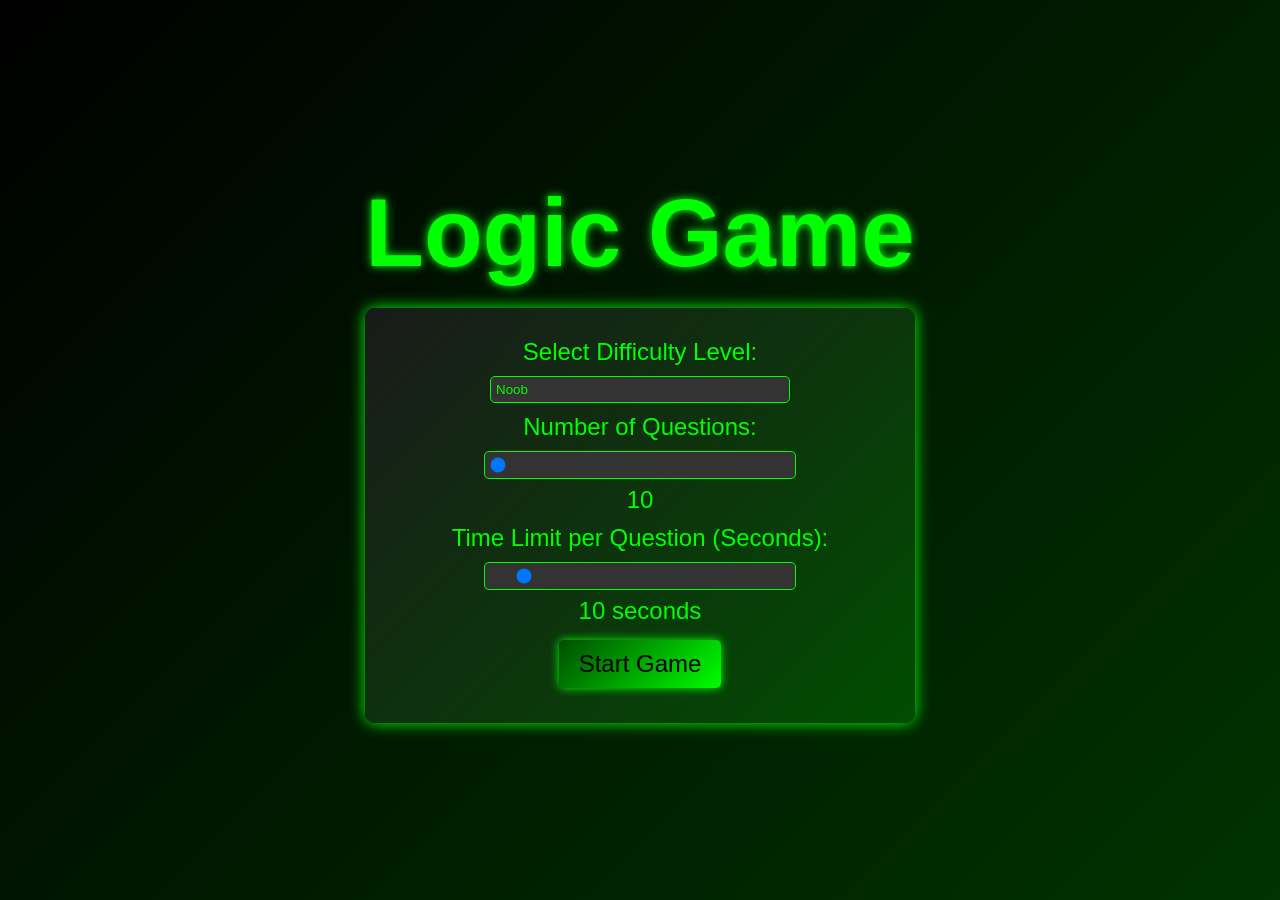
==== index.html @ d474fe1e "Create index.html" ====
<!DOCTYPE html>
<html lang="en">
<head>
    <meta charset="UTF-8">
    <meta name="viewport" content="width=device-width, initial-scale=1.0">
    <title>Digital Logic Gate Game</title>
    <style>
        body {
            margin: 0;
            padding: 0;
            font-family: 'Arial', sans-serif;
            background: linear-gradient(135deg, #000000, #003300); /* ไล่สีจากดำไปเขียว */
            color: #00ff00;
            display: flex;
            flex-direction: column;
            justify-content: center;
            align-items: center;
            height: 100vh;
        }

        .logo {
            font-size: 6rem;
            font-weight: bold;
            color: #00ff00;
            text-shadow: 0 0 10px #00ff00;
            margin-bottom: 20px;
        }

        .settings {
            display: flex;
            flex-direction: column;
            align-items: center;
            background: linear-gradient(135deg, #1a1a1a, #004d00); /* ไล่สีในกล่อง */
            padding: 20px;
            border-radius: 10px;
            box-shadow: 0px 0px 15px #00ff00;
        }

        .settings label {
            font-size: 1.5rem;
            margin-top: 10px;
            color: #00ff00;
        }

        .settings select,
        .settings input[type="range"] {
            width: 300px;
            padding: 5px;
            margin-top: 10px;
            background-color: #333333;
            color: #00ff00;
            border: 1px solid #00ff00;
            border-radius: 5px;
            appearance: none;
        }

        .settings input[type="range"]::-webkit-slider-thumb {
            background: #00ff00;
        }

        .settings input[type="range"]::-moz-range-thumb {
            background: #00ff00;
        }

        .settings span {
            font-size: 1.5rem;
            margin-top: 5px;
        }

        .btn {
            padding: 10px 20px;
            font-size: 1.5rem;
            background: linear-gradient(135deg, #004d00, #00ff00); /* ปุ่มไล่สีจากเขียวเข้มไปเขียวอ่อน */
            color: #000000;
            border: none;
            margin: 15px 0;
            cursor: pointer;
            border-radius: 5px;
            box-shadow: 0 0 10px #00ff00;
            transition: background-color 0.3s, color 0.3s;
        }

        .btn:hover {
            background-color: #004d00;
            color: #00ff00;
        }

        #timer {
            font-size: 2rem;
            margin-top: 20px;
        }

        #results {
            text-align: center;
            font-size: 2rem;
        }

        .hidden {
            display: none;
        }

        .footer-text {
            font-size: 1.2rem;
            margin-top: 20px;
            color: #00ff00;
        }
    </style>
</head>
<body>

    <div id="game-container">
        <div class="logo">Logic Game</div>

        <div id="settings-container" class="settings">
            <label for="difficulty">Select Difficulty Level:</label>
            <select id="difficulty">
                <option value="Noob">Noob</option>
                <option value="Normal">Normal</option>
                <option value="Hard">Hard</option>
                <option value="Nightmare">Nightmare</option>
            </select>

            <label for="numQuestions">Number of Questions:</label>
            <input type="range" id="numQuestions" min="10" max="100" step="10" value="10" oninput="updateNumQuestions(this.value)">
            <span id="numQuestionsDisplay">10</span>

            <label for="timeLimit">Time Limit per Question (Seconds):</label> 
            <input type="range" id="timeLimit" min="5" max="60" step="5" value="10" oninput="updateTimeLimit(this.value)">
            <span id="timeLimitDisplay">10 seconds</span>

            <button class="btn" onclick="startGame()">Start Game</button>
        </div>

        <div id="game-interface" class="hidden">
            <div id="timer"></div>
            <div id="variables" class="hidden"></div>
            <div class="question hidden" id="question"></div>
            <div id="answer-buttons" class="hidden">
                <button class="btn" onclick="checkAnswer(0)">0</button>
                <button class="btn" onclick="checkAnswer(1)">1</button>
            </div>
        </div>

        <div id="results" class="hidden">
            <h2>Results</h2>
            <p id="score"></p>
            <button class="btn" onclick="restartGame()">Restart</button>
        </div>
    </div>

    <script>
        const logicGates = ["AND", "OR", "XOR", "NAND", "NOR"];
        let currentQuestion;
        let variables = { A: 0, B: 0, C: 0, D: 0 };
        let timeRemaining;
        let timerInterval;
        let numQuestions = 10;
        let timeLimitPerQuestion = 10;
        let questionsAnswered = 0;
        let correctAnswers = 0;
        let incorrectAnswers = 0;
        let totalScore = 0;
        let difficultyLevel = 'Noob';

        function updateNumQuestions(value) {
            numQuestions = value;
            document.getElementById("numQuestionsDisplay").textContent = value;
        }

        function updateTimeLimit(value) {
            timeLimitPerQuestion = value;
            document.getElementById("timeLimitDisplay").textContent = `${value} seconds`;
        }

        function startGame() {
            difficultyLevel = document.getElementById('difficulty').value;
            
            document.getElementById('settings-container').classList.add('hidden');
            document.getElementById('game-interface').classList.remove('hidden');
            
            questionsAnswered = 0;
            correctAnswers = 0;
            incorrectAnswers = 0;
            totalScore = 0;
            
            generateVariables();
            generateQuestion();
        }

        function startTimer() {
            timeRemaining = timeLimitPerQuestion;
            updateTimerDisplay();
            timerInterval = setInterval(() => {
                timeRemaining--;
                updateTimerDisplay();
                
                if (timeRemaining <= 0) {
                    clearInterval(timerInterval);
                    incorrectAnswers++;
                    adjustScore(false);
                    questionsAnswered++;
                    if (questionsAnswered < numQuestions) {
                        generateVariables();
                        generateQuestion();
                    } else {
                        endGame();
                    }
                }
            }, 1000);
        }

        function updateTimerDisplay() {
            document.getElementById("timer").textContent = `Time Remaining: ${timeRemaining} seconds`;
        }

        function generateVariables() {
            const values = Array.from({ length: 4 }, () => Math.round(Math.random()));
            variables = { A: values[0], B: values[1], C: values[2], D: values[3] };
            
            document.getElementById('variables').innerHTML = `
                A = ${variables.A}, B = ${variables.B}, C = ${variables.C}, D = ${variables.D}
            `;
            document.getElementById('variables').classList.remove('hidden');
        }

        function generateQuestion() {
            let numGates;
            switch(difficultyLevel) {
                case 'Noob':
                    numGates = 4;
                    break;
                case 'Normal':
                    numGates = 6;
                    break;
                case 'Hard':
                    numGates = 8;
                    break;
                case 'Nightmare':
                    numGates = 10;
                    break;
            }

            const variablesOrder = ['A', 'B', 'C', 'D'].sort(() => Math.random() - 0.5);
            const inputValues = variablesOrder.map(v => variables[v]);

            const gates = Array.from({ length: numGates }, () => logicGates[Math.floor(Math.random() * logicGates.length)]);

            let result = inputValues[0];
            let questionText = `(${variablesOrder[0]})`;
            
            for (let i = 0; i < numGates; i++) {
                result = calculateLogicGate(gates[i], [result, inputValues[(i + 1) % inputValues.length]]);
                questionText += ` ${gates[i]} (${variablesOrder[(i + 1) % variablesOrder.length]}) `;
                if (i < numGates - 1) {
                    questionText += `----> `;
                }
            }

            currentQuestion = { gates, result };

            document.getElementById("question").innerHTML = `${questionText}`;
            document.getElementById('question').classList.remove('hidden');
            document.getElementById('answer-buttons').classList.remove('hidden');
            
            startTimer();
        }

        // แก้ไขฟังก์ชันนี้เพื่อคืนค่า 1 หรือ 0 แทน true หรือ false
        function calculateLogicGate(gate, inputs) {
            switch(gate) {
                case "AND":
                    return inputs[0] && inputs[1] ? 1 : 0;
                case "OR":
                    return inputs[0] || inputs[1] ? 1 : 0;
                case "XOR":
                    return inputs[0] !== inputs[1] ? 1 : 0;
                case "NAND":
                    return !(inputs[0] && inputs[1]) ? 1 : 0;
                case "NOR":
                    return !(inputs[0] || inputs[1]) ? 1 : 0;
            }
        }

        function checkAnswer(answer) {
            clearInterval(timerInterval);
            if (currentQuestion.result === answer) {
                correctAnswers++;
                adjustScore(true);
            } else {
                incorrectAnswers++;
                adjustScore(false);
            }
            questionsAnswered++;

            if (questionsAnswered < numQuestions) {
                generateVariables();
                generateQuestion();
            } else {
                endGame();
            }
        }

        function adjustScore(isCorrect) {
            let baseScore = 100;
            let timeFactor = 60 / timeLimitPerQuestion;

            if (isCorrect) {
                totalScore += baseScore * timeFactor;
            } else {
                totalScore -= baseScore * timeFactor;
            }
        }

        function endGame() {
            clearInterval(timerInterval);
            document.getElementById('game-interface').classList.add('hidden');
            document.getElementById('results').classList.remove('hidden');
            document.getElementById('score').textContent = `Correct: ${correctAnswers}, Incorrect: ${incorrectAnswers}, Total Score: ${totalScore}`;
        }

        function restartGame() {
            document.getElementById('results').classList.add('hidden');
            document.getElementById('settings-container').classList.remove('hidden');
        }
    </script>
</body>
</html>
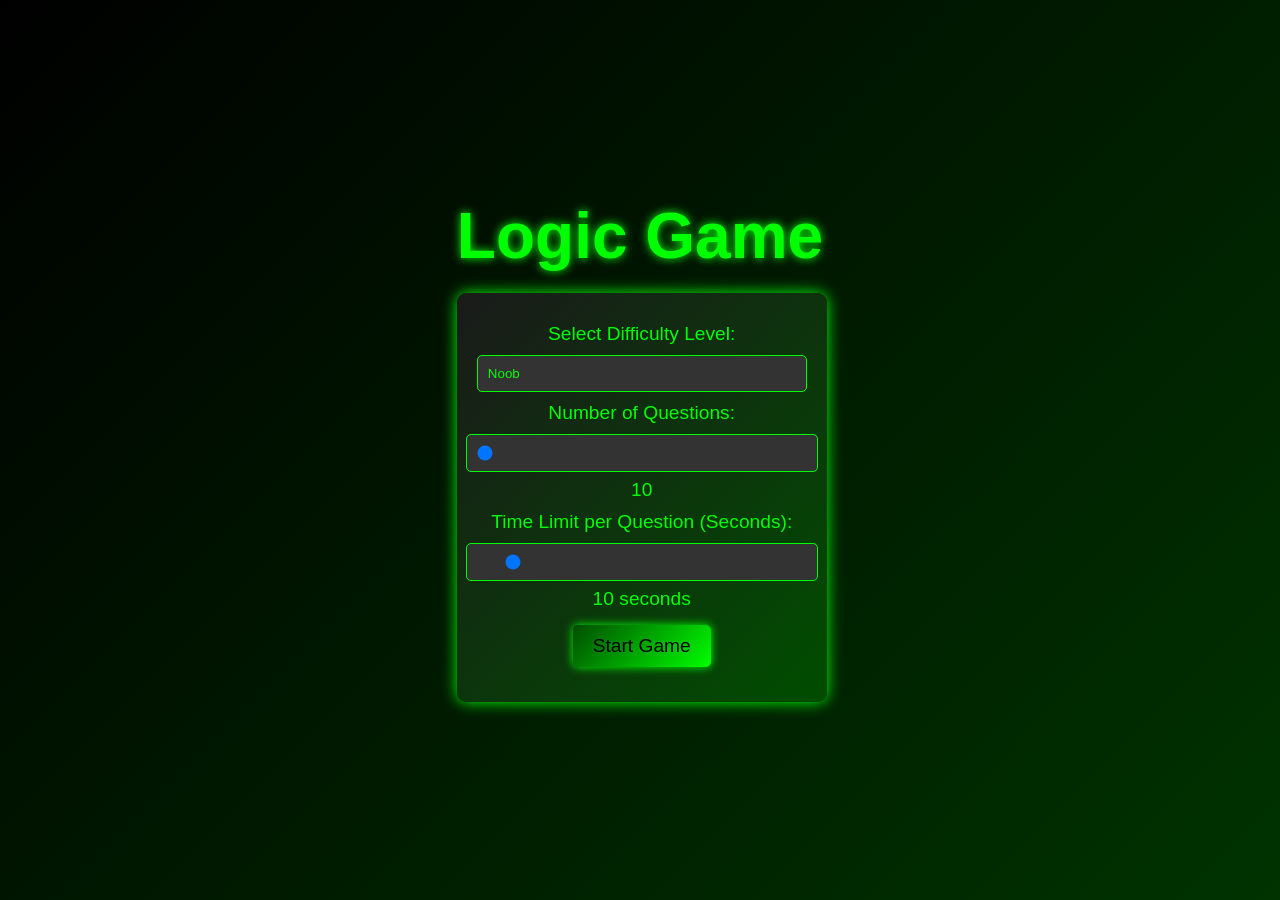
==== commit a5a2d3d5: "Update index.html" ====
--- a/index.html
+++ b/index.html
@@ -19,7 +19,7 @@
         }
 
         .logo {
-            font-size: 6rem;
+            font-size: 4rem;
             font-weight: bold;
             color: #00ff00;
             text-shadow: 0 0 10px #00ff00;
@@ -34,18 +34,20 @@
             padding: 20px;
             border-radius: 10px;
             box-shadow: 0px 0px 15px #00ff00;
+            width: 90%;
+            max-width: 500px;
         }
 
         .settings label {
-            font-size: 1.5rem;
+            font-size: 1.2rem;
             margin-top: 10px;
             color: #00ff00;
         }
 
         .settings select,
         .settings input[type="range"] {
-            width: 300px;
-            padding: 5px;
+            width: 100%;
+            padding: 10px;
             margin-top: 10px;
             background-color: #333333;
             color: #00ff00;
@@ -63,13 +65,13 @@
         }
 
         .settings span {
-            font-size: 1.5rem;
+            font-size: 1.2rem;
             margin-top: 5px;
         }
 
         .btn {
             padding: 10px 20px;
-            font-size: 1.5rem;
+            font-size: 1.2rem;
             background: linear-gradient(135deg, #004d00, #00ff00); /* ปุ่มไล่สีจากเขียวเข้มไปเขียวอ่อน */
             color: #000000;
             border: none;
@@ -86,13 +88,13 @@
         }
 
         #timer {
-            font-size: 2rem;
+            font-size: 1.5rem;
             margin-top: 20px;
         }
 
         #results {
             text-align: center;
-            font-size: 2rem;
+            font-size: 1.5rem;
         }
 
         .hidden {
@@ -103,6 +105,34 @@
             font-size: 1.2rem;
             margin-top: 20px;
             color: #00ff00;
+        }
+
+        /* ปรับแต่งเพิ่มเติมสำหรับหน้าจอขนาดเล็ก (มือถือ) */
+        @media (max-width: 768px) {
+            .logo {
+                font-size: 3rem;
+            }
+
+            .settings {
+                padding: 15px;
+            }
+
+            .settings label, .settings span {
+                font-size: 1rem;
+            }
+
+            .btn {
+                padding: 8px 15px;
+                font-size: 1rem;
+            }
+
+            #timer {
+                font-size: 1.2rem;
+            }
+
+            #results {
+                font-size: 1.2rem;
+            }
         }
     </style>
 </head>
@@ -265,7 +295,6 @@
             startTimer();
         }
 
-        // แก้ไขฟังก์ชันนี้เพื่อคืนค่า 1 หรือ 0 แทน true หรือ false
         function calculateLogicGate(gate, inputs) {
             switch(gate) {
                 case "AND":
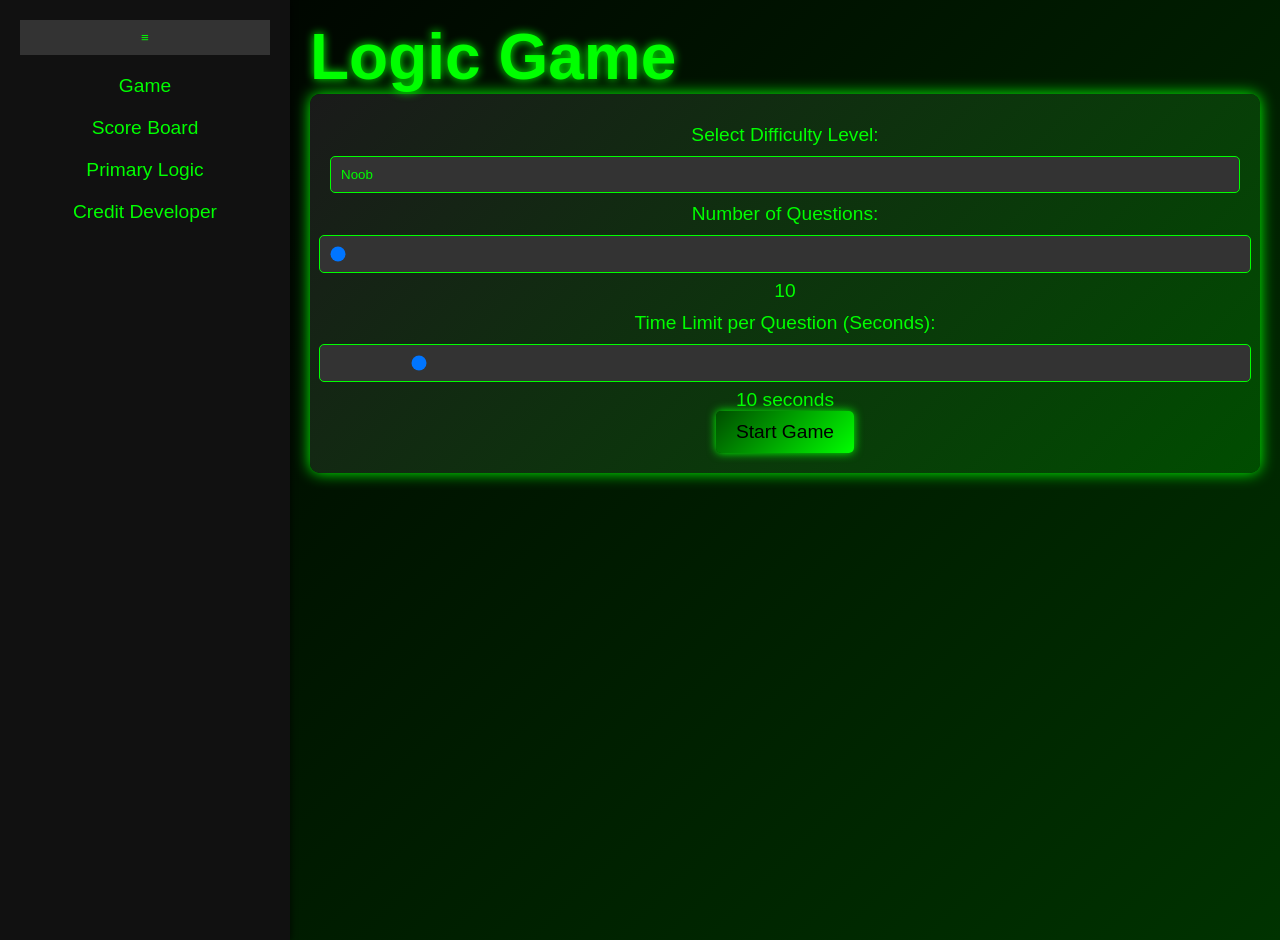
==== commit e1f0b17e: "Update index.html" ====
--- a/index.html
+++ b/index.html
@@ -1,5 +1,5 @@
 <!DOCTYPE html>
-<html lang="en">
+<html lang="th">
 <head>
     <meta charset="UTF-8">
     <meta name="viewport" content="width=device-width, initial-scale=1.0">
@@ -9,39 +9,91 @@
             margin: 0;
             padding: 0;
             font-family: 'Arial', sans-serif;
-            background: linear-gradient(135deg, #000000, #003300); /* ไล่สีจากดำไปเขียว */
+            background: linear-gradient(135deg, #000000, #003300);
             color: #00ff00;
             display: flex;
-            flex-direction: column;
-            justify-content: center;
-            align-items: center;
+        }
+
+        #sidebar {
+            width: 250px;
+            background-color: #111;
             height: 100vh;
+            padding: 20px;
+            box-shadow: 2px 0 5px rgba(0, 0, 0, 0.5);
+            transition: width 0.3s ease;
+            overflow: hidden;
+        }
+
+        #sidebar.collapsed {
+            width: 60px;
+        }
+
+        #toggle-sidebar {
+            background-color: #333;
+            color: #00ff00;
+            border: none;
+            padding: 10px;
+            cursor: pointer;
+            text-align: center;
+            width: 100%;
+        }
+
+        #sidebar h2 {
+            color: #00ff00;
+            text-align: center;
+            display: none;
+        }
+
+        #sidebar.collapsed h2 {
+            display: block;
+        }
+
+        #sidebar ul {
+            list-style-type: none;
+            padding: 0;
+        }
+
+        #sidebar ul li {
+            margin: 20px 0;
+            text-align: center;
+        }
+
+        #sidebar ul li a {
+            color: #00ff00;
+            text-decoration: none;
+            font-size: 1.2rem;
+            display: block;
+            transition: opacity 0.3s;
+        }
+
+        #sidebar.collapsed ul li a {
+            opacity: 0;
+        }
+
+        #content {
+            flex-grow: 1;
+            padding: 20px;
         }
 
         .logo {
             font-size: 4rem;
             font-weight: bold;
-            color: #00ff00;
             text-shadow: 0 0 10px #00ff00;
-            margin-bottom: 20px;
         }
 
         .settings {
             display: flex;
             flex-direction: column;
             align-items: center;
-            background: linear-gradient(135deg, #1a1a1a, #004d00); /* ไล่สีในกล่อง */
+            background: linear-gradient(135deg, #1a1a1a, #004d00);
             padding: 20px;
             border-radius: 10px;
             box-shadow: 0px 0px 15px #00ff00;
-            width: 90%;
-            max-width: 500px;
         }
 
         .settings label {
             font-size: 1.2rem;
             margin-top: 10px;
-            color: #00ff00;
         }
 
         .settings select,
@@ -72,10 +124,9 @@
         .btn {
             padding: 10px 20px;
             font-size: 1.2rem;
-            background: linear-gradient(135deg, #004d00, #00ff00); /* ปุ่มไล่สีจากเขียวเข้มไปเขียวอ่อน */
+            background: linear-gradient(135deg, #004d00, #00ff00);
             color: #000000;
             border: none;
-            margin: 15px 0;
             cursor: pointer;
             border-radius: 5px;
             box-shadow: 0 0 10px #00ff00;
@@ -104,41 +155,32 @@
         .footer-text {
             font-size: 1.2rem;
             margin-top: 20px;
-            color: #00ff00;
-        }
-
-        /* ปรับแต่งเพิ่มเติมสำหรับหน้าจอขนาดเล็ก (มือถือ) */
+        }
+
         @media (max-width: 768px) {
+            #sidebar {
+                width: 200px;
+            }
+
             .logo {
-                font-size: 3rem;
-            }
-
-            .settings {
-                padding: 15px;
-            }
-
-            .settings label, .settings span {
-                font-size: 1rem;
-            }
-
-            .btn {
-                padding: 8px 15px;
-                font-size: 1rem;
-            }
-
-            #timer {
-                font-size: 1.2rem;
-            }
-
-            #results {
-                font-size: 1.2rem;
+                font-size: 2rem;
             }
         }
     </style>
 </head>
 <body>
-
-    <div id="game-container">
+    <div id="sidebar">
+        <button id="toggle-sidebar">≡</button>
+        <h2>Menu</h2>
+        <ul>
+            <li><a href="#game">Game</a></li>
+            <li><a href="#score-board">Score Board</a></li>
+            <li><a href="#primary-logic">Primary Logic</a></li>
+            <li><a href="#credit">Credit Developer</a></li>
+        </ul>
+    </div>
+
+    <div id="content">
         <div class="logo">Logic Game</div>
 
         <div id="settings-container" class="settings">
@@ -154,7 +196,7 @@
             <input type="range" id="numQuestions" min="10" max="100" step="10" value="10" oninput="updateNumQuestions(this.value)">
             <span id="numQuestionsDisplay">10</span>
 
-            <label for="timeLimit">Time Limit per Question (Seconds):</label> 
+            <label for="timeLimit">Time Limit per Question (Seconds):</label>
             <input type="range" id="timeLimit" min="5" max="60" step="5" value="10" oninput="updateTimeLimit(this.value)">
             <span id="timeLimitDisplay">10 seconds</span>
 
@@ -172,13 +214,51 @@
         </div>
 
         <div id="results" class="hidden">
-            <h2>Results</h2>
+            <h2>Game Over</h2>
             <p id="score"></p>
-            <button class="btn" onclick="restartGame()">Restart</button>
+        </div>
+
+        <div id="score-board" class="hidden">
+            <h2>Score Board</h2>
+            <p>Top Score ของแต่ละระดับความยาก</p>
+            <ul id="score-list"></ul>
+        </div>
+
+        <div id="primary-logic" class="hidden">
+            <h2>Primary Logic</h2>
+            <p>**Digital Logic Gates** เป็นส่วนประกอบสำคัญในวงจรดิจิทัล ซึ่งแต่ละ gate จะทำหน้าที่เฉพาะเจาะจงในการประมวลผลสัญญาณที่เข้ามาเพื่อส่งออกผลลัพธ์ตามฟังก์ชันต่างๆ ได้แก่:</p>
+            <ul>
+                <li><strong>AND Gate:</strong> ให้ผลลัพธ์เป็น 1 เมื่ออินพุตทั้งสองเป็น 1</li>
+                <li><strong>OR Gate:</strong> ให้ผลลัพธ์เป็น 1 เมื่อมีอินพุตอย่างน้อยหนึ่งเป็น 1</li>
+                <li><strong>XOR Gate:</strong> ให้ผลลัพธ์เป็น 1 เมื่ออินพุตสองค่ามีค่าไม่เท่ากัน</li>
+                <li><strong>NAND Gate:</strong> ให้ผลลัพธ์เป็น 0 เมื่ออินพุตทั้งสองเป็น 1</li>
+                <li><strong>NOR Gate:</strong> ให้ผลลัพธ์เป็น 0 เมื่อมีอินพุตอย่างน้อยหนึ่งเป็น 1</li>
+                <li><strong>NOT Gate:</strong> เป็น gate เดี่ยวที่ทำหน้าที่กลับค่าจาก 1 เป็น 0 และจาก 0 เป็น 1</li>
+            </ul>
+            <p>Gate เหล่านี้ถูกใช้งานในการสร้างวงจรที่ซับซ้อน เช่น เครื่องคำนวณ หน่วยความจำ และหน่วยประมวลผลของคอมพิวเตอร์ โดยทำงานบนพื้นฐานของระบบเลขฐานสอง (0 และ 1) ซึ่งเป็นหัวใจสำคัญของการทำงานของอุปกรณ์ดิจิทัล.</p>
+            <img src="primary-logic.png" alt="Primary Logic Gates">
+        </div>
+
+        <div id="credit" class="hidden">
+            <h2>Credit Developer</h2>
+            <p>ชื่อ: สิริณัฏฐ์ ชูชาติไพศาล</p>
+            <p>ศึกษาอยู่ที่: เทคโนโลยีภาคตะวันออก(อี.เทค)</p>
+            <p>ผลงาน:</p>
+            <ul>
+                <li>แข่งขันทักษะภายใน Dev C++ ได้รองชนะเลิศอันดับหนึ่ง</li>
+                <li>แข่งขันทักษะฝีมือแรงงานแห่งชาติ ได้รองชนะเลิศอันดับหนึ่ง</li>
+                <li>ได้รับเกียรตินิยมอันดับ 1 ปวช.2</li>
+            </ul>
         </div>
     </div>
-
     <script>
+        let scores = {
+            Noob: 0,
+            Normal: 0,
+            Hard: 0,
+            Nightmare: 0
+        };
+
         const logicGates = ["AND", "OR", "XOR", "NAND", "NOR"];
         let currentQuestion;
         let variables = { A: 0, B: 0, C: 0, D: 0 };
@@ -192,6 +272,31 @@
         let totalScore = 0;
         let difficultyLevel = 'Noob';
 
+        document.querySelector('#toggle-sidebar').addEventListener('click', () => {
+            document.getElementById('sidebar').classList.toggle('collapsed');
+        });
+
+        document.querySelectorAll('#sidebar a').forEach(link => {
+            link.addEventListener('click', function (event) {
+                event.preventDefault();
+                const targetId = this.getAttribute('href').substring(1);
+
+                document.querySelectorAll('#content > div').forEach(div => {
+                    div.classList.add('hidden');
+                });
+
+                if (targetId === 'game') {
+                    document.getElementById('settings-container').classList.remove('hidden');
+                } else {
+                    document.getElementById(targetId).classList.remove('hidden');
+                }
+
+                if (targetId === "score-board") {
+                    updateScoreBoard();
+                }
+            });
+        });
+
         function updateNumQuestions(value) {
             numQuestions = value;
             document.getElementById("numQuestionsDisplay").textContent = value;
@@ -204,15 +309,15 @@
 
         function startGame() {
             difficultyLevel = document.getElementById('difficulty').value;
-            
+
             document.getElementById('settings-container').classList.add('hidden');
             document.getElementById('game-interface').classList.remove('hidden');
-            
+
             questionsAnswered = 0;
             correctAnswers = 0;
             incorrectAnswers = 0;
             totalScore = 0;
-            
+
             generateVariables();
             generateQuestion();
         }
@@ -223,7 +328,7 @@
             timerInterval = setInterval(() => {
                 timeRemaining--;
                 updateTimerDisplay();
-                
+
                 if (timeRemaining <= 0) {
                     clearInterval(timerInterval);
                     incorrectAnswers++;
@@ -246,16 +351,14 @@
         function generateVariables() {
             const values = Array.from({ length: 4 }, () => Math.round(Math.random()));
             variables = { A: values[0], B: values[1], C: values[2], D: values[3] };
-            
-            document.getElementById('variables').innerHTML = `
-                A = ${variables.A}, B = ${variables.B}, C = ${variables.C}, D = ${variables.D}
-            `;
+
+            document.getElementById('variables').innerHTML = `A = ${variables.A}, B = ${variables.B}, C = ${variables.C}, D = ${variables.D}`;
             document.getElementById('variables').classList.remove('hidden');
         }
 
         function generateQuestion() {
             let numGates;
-            switch(difficultyLevel) {
+            switch (difficultyLevel) {
                 case 'Noob':
                     numGates = 4;
                     break;
@@ -277,9 +380,9 @@
 
             let result = inputValues[0];
             let questionText = `(${variablesOrder[0]})`;
-            
+
             for (let i = 0; i < numGates; i++) {
-                result = calculateLogicGate(gates[i], [result, inputValues[(i + 1) % inputValues.length]]);
+                result = calculateLogicGate(gates[i], [result, inputValues[(i + 1) % inputValues.length)]);
                 questionText += ` ${gates[i]} (${variablesOrder[(i + 1) % variablesOrder.length]}) `;
                 if (i < numGates - 1) {
                     questionText += `----> `;
@@ -291,12 +394,12 @@
             document.getElementById("question").innerHTML = `${questionText}`;
             document.getElementById('question').classList.remove('hidden');
             document.getElementById('answer-buttons').classList.remove('hidden');
-            
+
             startTimer();
         }
 
         function calculateLogicGate(gate, inputs) {
-            switch(gate) {
+            switch (gate) {
                 case "AND":
                     return inputs[0] && inputs[1] ? 1 : 0;
                 case "OR":
@@ -342,15 +445,22 @@
 
         function endGame() {
             clearInterval(timerInterval);
+            scores[difficultyLevel] = Math.max(scores[difficultyLevel], totalScore);
             document.getElementById('game-interface').classList.add('hidden');
             document.getElementById('results').classList.remove('hidden');
             document.getElementById('score').textContent = `Correct: ${correctAnswers}, Incorrect: ${incorrectAnswers}, Total Score: ${totalScore}`;
         }
 
-        function restartGame() {
-            document.getElementById('results').classList.add('hidden');
-            document.getElementById('settings-container').classList.remove('hidden');
-        }
+        function updateScoreBoard() {
+            const scoreList = document.getElementById('score-list');
+            scoreList.innerHTML = `
+                <li>Noob: ${scores.Noob}</li>
+                <li>Normal: ${scores.Normal}</li>
+                <li>Hard: ${scores.Hard}</li>
+                <li>Nightmare: ${scores.Nightmare}</li>
+            `;
+        }
+
     </script>
 </body>
 </html>
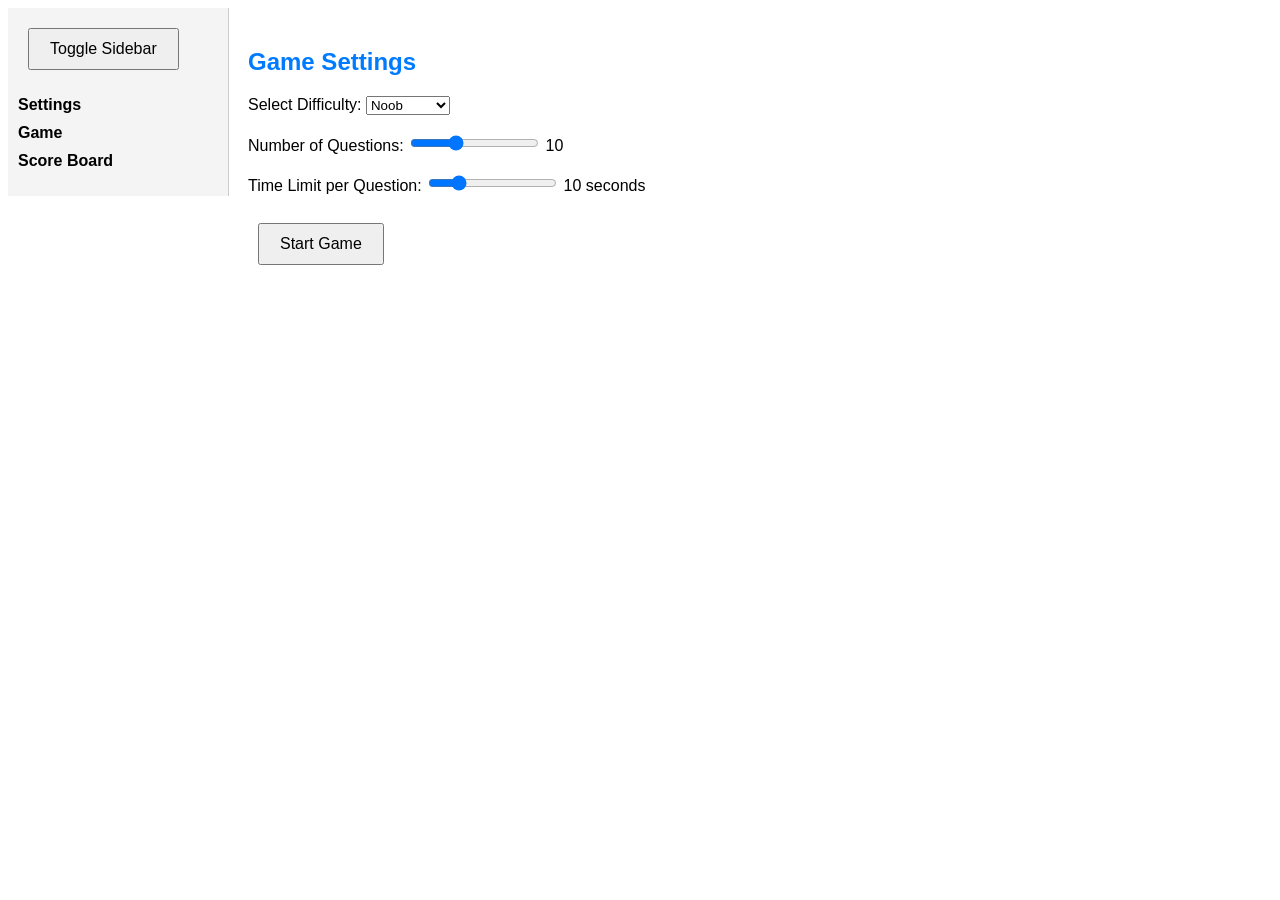
==== commit e9653f89: "Update index.html" ====
--- a/index.html
+++ b/index.html
@@ -1,51 +1,21 @@
 <!DOCTYPE html>
-<html lang="th">
+<html lang="en">
 <head>
     <meta charset="UTF-8">
     <meta name="viewport" content="width=device-width, initial-scale=1.0">
-    <title>Digital Logic Gate Game</title>
+    <title>Logic Gate Game</title>
     <style>
+        /* Basic CSS styling */
         body {
-            margin: 0;
-            padding: 0;
-            font-family: 'Arial', sans-serif;
-            background: linear-gradient(135deg, #000000, #003300);
-            color: #00ff00;
-            display: flex;
+            font-family: Arial, sans-serif;
         }
 
         #sidebar {
-            width: 250px;
-            background-color: #111;
-            height: 100vh;
-            padding: 20px;
-            box-shadow: 2px 0 5px rgba(0, 0, 0, 0.5);
-            transition: width 0.3s ease;
-            overflow: hidden;
-        }
-
-        #sidebar.collapsed {
-            width: 60px;
-        }
-
-        #toggle-sidebar {
-            background-color: #333;
-            color: #00ff00;
-            border: none;
+            width: 200px;
+            float: left;
+            background-color: #f4f4f4;
             padding: 10px;
-            cursor: pointer;
-            text-align: center;
-            width: 100%;
-        }
-
-        #sidebar h2 {
-            color: #00ff00;
-            text-align: center;
-            display: none;
-        }
-
-        #sidebar.collapsed h2 {
-            display: block;
+            border-right: 1px solid #ccc;
         }
 
         #sidebar ul {
@@ -54,137 +24,79 @@
         }
 
         #sidebar ul li {
-            margin: 20px 0;
-            text-align: center;
-        }
-
-        #sidebar ul li a {
-            color: #00ff00;
+            margin-bottom: 10px;
+        }
+
+        #sidebar a {
             text-decoration: none;
-            font-size: 1.2rem;
-            display: block;
-            transition: opacity 0.3s;
-        }
-
-        #sidebar.collapsed ul li a {
-            opacity: 0;
+            color: #000;
+            font-weight: bold;
+        }
+
+        #sidebar a:hover {
+            color: #007BFF;
         }
 
         #content {
-            flex-grow: 1;
+            margin-left: 220px;
             padding: 20px;
-        }
-
-        .logo {
-            font-size: 4rem;
-            font-weight: bold;
-            text-shadow: 0 0 10px #00ff00;
-        }
-
-        .settings {
-            display: flex;
-            flex-direction: column;
-            align-items: center;
-            background: linear-gradient(135deg, #1a1a1a, #004d00);
-            padding: 20px;
-            border-radius: 10px;
-            box-shadow: 0px 0px 15px #00ff00;
-        }
-
-        .settings label {
-            font-size: 1.2rem;
-            margin-top: 10px;
-        }
-
-        .settings select,
-        .settings input[type="range"] {
-            width: 100%;
-            padding: 10px;
-            margin-top: 10px;
-            background-color: #333333;
-            color: #00ff00;
-            border: 1px solid #00ff00;
-            border-radius: 5px;
-            appearance: none;
-        }
-
-        .settings input[type="range"]::-webkit-slider-thumb {
-            background: #00ff00;
-        }
-
-        .settings input[type="range"]::-moz-range-thumb {
-            background: #00ff00;
-        }
-
-        .settings span {
-            font-size: 1.2rem;
-            margin-top: 5px;
-        }
-
-        .btn {
-            padding: 10px 20px;
-            font-size: 1.2rem;
-            background: linear-gradient(135deg, #004d00, #00ff00);
-            color: #000000;
-            border: none;
-            cursor: pointer;
-            border-radius: 5px;
-            box-shadow: 0 0 10px #00ff00;
-            transition: background-color 0.3s, color 0.3s;
-        }
-
-        .btn:hover {
-            background-color: #004d00;
-            color: #00ff00;
-        }
-
-        #timer {
-            font-size: 1.5rem;
-            margin-top: 20px;
-        }
-
-        #results {
-            text-align: center;
-            font-size: 1.5rem;
         }
 
         .hidden {
             display: none;
         }
 
-        .footer-text {
-            font-size: 1.2rem;
+        #timer {
+            font-weight: bold;
+            font-size: 1.2em;
+        }
+
+        button {
+            padding: 10px 20px;
+            margin: 10px;
+            font-size: 1em;
+        }
+
+        h2 {
+            color: #007BFF;
+        }
+
+        #settings-container,
+        #game-interface,
+        #results {
             margin-top: 20px;
         }
 
-        @media (max-width: 768px) {
-            #sidebar {
-                width: 200px;
-            }
-
-            .logo {
-                font-size: 2rem;
-            }
+        #answer-buttons button {
+            width: 100px;
+        }
+
+        #score-board ul {
+            list-style-type: none;
+            padding: 0;
+        }
+
+        #score-board ul li {
+            margin-bottom: 5px;
+            font-weight: bold;
         }
     </style>
 </head>
 <body>
     <div id="sidebar">
-        <button id="toggle-sidebar">≡</button>
-        <h2>Menu</h2>
+        <button id="toggle-sidebar">Toggle Sidebar</button>
         <ul>
-            <li><a href="#game">Game</a></li>
+            <li><a href="#settings-container">Settings</a></li>
+            <li><a href="#game-interface">Game</a></li>
             <li><a href="#score-board">Score Board</a></li>
-            <li><a href="#primary-logic">Primary Logic</a></li>
-            <li><a href="#credit">Credit Developer</a></li>
         </ul>
     </div>
 
     <div id="content">
-        <div class="logo">Logic Game</div>
-
-        <div id="settings-container" class="settings">
-            <label for="difficulty">Select Difficulty Level:</label>
+        <!-- Settings -->
+        <div id="settings-container">
+            <h2>Game Settings</h2>
+            <label for="difficulty">Select Difficulty:</label>
             <select id="difficulty">
                 <option value="Noob">Noob</option>
                 <option value="Normal">Normal</option>
@@ -192,65 +104,50 @@
                 <option value="Nightmare">Nightmare</option>
             </select>
 
+            <br><br>
+
             <label for="numQuestions">Number of Questions:</label>
-            <input type="range" id="numQuestions" min="10" max="100" step="10" value="10" oninput="updateNumQuestions(this.value)">
+            <input type="range" id="numQuestions" min="5" max="20" value="10" oninput="updateNumQuestions(this.value)">
             <span id="numQuestionsDisplay">10</span>
 
-            <label for="timeLimit">Time Limit per Question (Seconds):</label>
-            <input type="range" id="timeLimit" min="5" max="60" step="5" value="10" oninput="updateTimeLimit(this.value)">
+            <br><br>
+
+            <label for="timeLimit">Time Limit per Question:</label>
+            <input type="range" id="timeLimit" min="5" max="30" value="10" oninput="updateTimeLimit(this.value)">
             <span id="timeLimitDisplay">10 seconds</span>
 
-            <button class="btn" onclick="startGame()">Start Game</button>
+            <br><br>
+
+            <button onclick="startGame()">Start Game</button>
         </div>
 
+        <!-- Game Interface -->
         <div id="game-interface" class="hidden">
-            <div id="timer"></div>
-            <div id="variables" class="hidden"></div>
-            <div class="question hidden" id="question"></div>
+            <h2>Logic Gate Game</h2>
+            <p id="timer">Time Remaining: 10 seconds</p>
+            <p id="variables" class="hidden"></p>
+            <p id="question" class="hidden"></p>
+
             <div id="answer-buttons" class="hidden">
-                <button class="btn" onclick="checkAnswer(0)">0</button>
-                <button class="btn" onclick="checkAnswer(1)">1</button>
+                <button onclick="checkAnswer(1)">1</button>
+                <button onclick="checkAnswer(0)">0</button>
             </div>
         </div>
 
+        <!-- Game Results -->
         <div id="results" class="hidden">
-            <h2>Game Over</h2>
+            <h2>Game Results</h2>
             <p id="score"></p>
+            <button onclick="startGame()">Play Again</button>
         </div>
 
+        <!-- Score Board -->
         <div id="score-board" class="hidden">
             <h2>Score Board</h2>
-            <p>Top Score ของแต่ละระดับความยาก</p>
             <ul id="score-list"></ul>
         </div>
-
-        <div id="primary-logic" class="hidden">
-            <h2>Primary Logic</h2>
-            <p>**Digital Logic Gates** เป็นส่วนประกอบสำคัญในวงจรดิจิทัล ซึ่งแต่ละ gate จะทำหน้าที่เฉพาะเจาะจงในการประมวลผลสัญญาณที่เข้ามาเพื่อส่งออกผลลัพธ์ตามฟังก์ชันต่างๆ ได้แก่:</p>
-            <ul>
-                <li><strong>AND Gate:</strong> ให้ผลลัพธ์เป็น 1 เมื่ออินพุตทั้งสองเป็น 1</li>
-                <li><strong>OR Gate:</strong> ให้ผลลัพธ์เป็น 1 เมื่อมีอินพุตอย่างน้อยหนึ่งเป็น 1</li>
-                <li><strong>XOR Gate:</strong> ให้ผลลัพธ์เป็น 1 เมื่ออินพุตสองค่ามีค่าไม่เท่ากัน</li>
-                <li><strong>NAND Gate:</strong> ให้ผลลัพธ์เป็น 0 เมื่ออินพุตทั้งสองเป็น 1</li>
-                <li><strong>NOR Gate:</strong> ให้ผลลัพธ์เป็น 0 เมื่อมีอินพุตอย่างน้อยหนึ่งเป็น 1</li>
-                <li><strong>NOT Gate:</strong> เป็น gate เดี่ยวที่ทำหน้าที่กลับค่าจาก 1 เป็น 0 และจาก 0 เป็น 1</li>
-            </ul>
-            <p>Gate เหล่านี้ถูกใช้งานในการสร้างวงจรที่ซับซ้อน เช่น เครื่องคำนวณ หน่วยความจำ และหน่วยประมวลผลของคอมพิวเตอร์ โดยทำงานบนพื้นฐานของระบบเลขฐานสอง (0 และ 1) ซึ่งเป็นหัวใจสำคัญของการทำงานของอุปกรณ์ดิจิทัล.</p>
-            <img src="primary-logic.png" alt="Primary Logic Gates">
-        </div>
-
-        <div id="credit" class="hidden">
-            <h2>Credit Developer</h2>
-            <p>ชื่อ: สิริณัฏฐ์ ชูชาติไพศาล</p>
-            <p>ศึกษาอยู่ที่: เทคโนโลยีภาคตะวันออก(อี.เทค)</p>
-            <p>ผลงาน:</p>
-            <ul>
-                <li>แข่งขันทักษะภายใน Dev C++ ได้รองชนะเลิศอันดับหนึ่ง</li>
-                <li>แข่งขันทักษะฝีมือแรงงานแห่งชาติ ได้รองชนะเลิศอันดับหนึ่ง</li>
-                <li>ได้รับเกียรตินิยมอันดับ 1 ปวช.2</li>
-            </ul>
-        </div>
     </div>
+
     <script>
         let scores = {
             Noob: 0,
@@ -310,6 +207,7 @@
         function startGame() {
             difficultyLevel = document.getElementById('difficulty').value;
 
+            // Reset game interface and scores
             document.getElementById('settings-container').classList.add('hidden');
             document.getElementById('game-interface').classList.remove('hidden');
 
@@ -323,6 +221,8 @@
         }
 
         function startTimer() {
+            if (timerInterval) clearInterval(timerInterval);  // Clear any previous interval
+
             timeRemaining = timeLimitPerQuestion;
             updateTimerDisplay();
             timerInterval = setInterval(() => {
@@ -382,7 +282,7 @@
             let questionText = `(${variablesOrder[0]})`;
 
             for (let i = 0; i < numGates; i++) {
-                result = calculateLogicGate(gates[i], [result, inputValues[(i + 1) % inputValues.length)]);
+                result = calculateLogicGate(gates[i], [result, inputValues[(i + 1) % inputValues.length]]);
                 questionText += ` ${gates[i]} (${variablesOrder[(i + 1) % variablesOrder.length]}) `;
                 if (i < numGates - 1) {
                     questionText += `----> `;
@@ -414,7 +314,7 @@
         }
 
         function checkAnswer(answer) {
-            clearInterval(timerInterval);
+            clearInterval(timerInterval); // Ensure the timer is stopped
             if (currentQuestion.result === answer) {
                 correctAnswers++;
                 adjustScore(true);
@@ -460,7 +360,6 @@
                 <li>Nightmare: ${scores.Nightmare}</li>
             `;
         }
-
     </script>
 </body>
 </html>
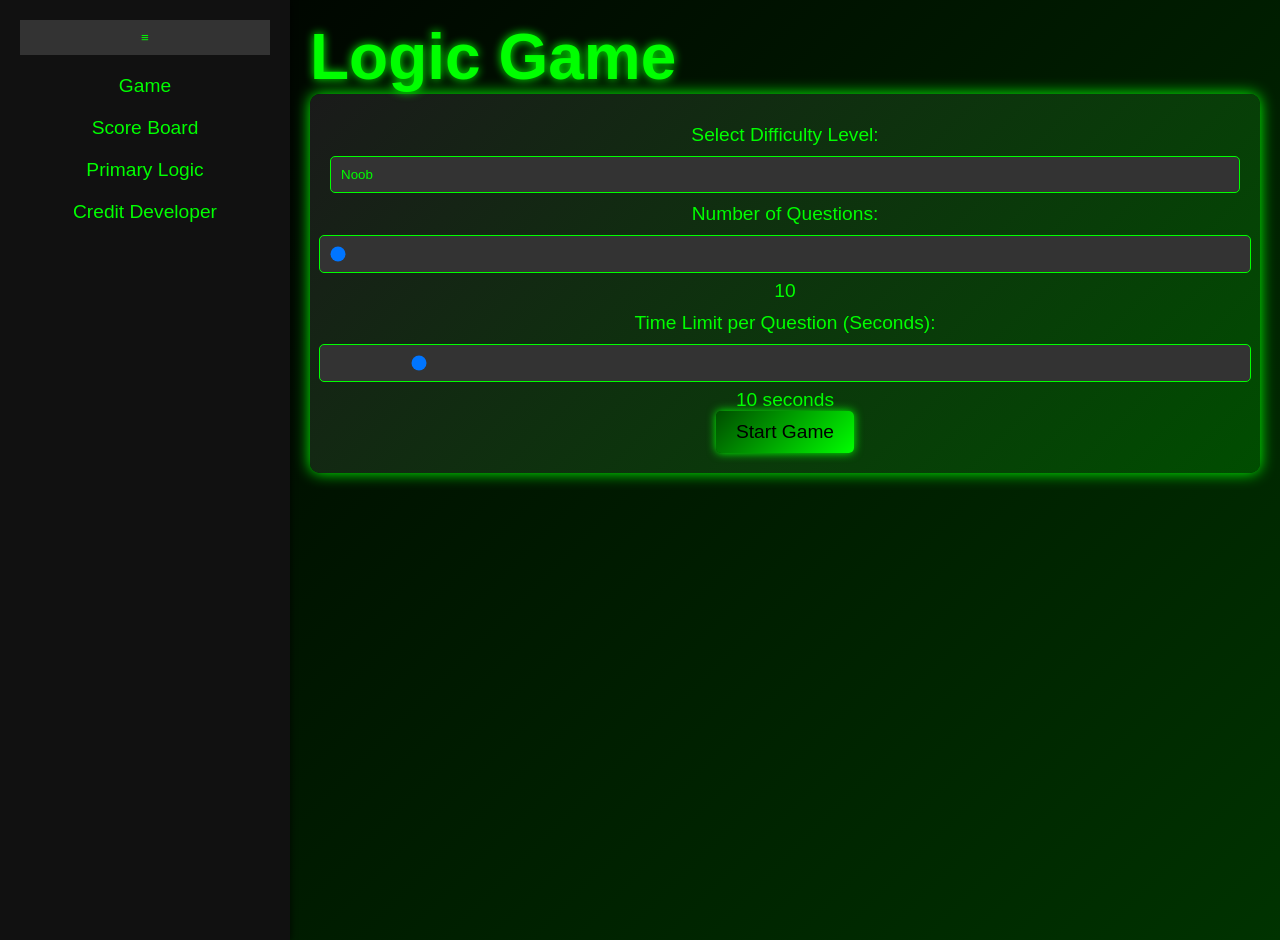
==== commit 90389d0b: "Update index.html" ====
--- a/index.html
+++ b/index.html
@@ -1,21 +1,51 @@
 <!DOCTYPE html>
-<html lang="en">
+<html lang="th">
 <head>
     <meta charset="UTF-8">
     <meta name="viewport" content="width=device-width, initial-scale=1.0">
-    <title>Logic Gate Game</title>
+    <title>Digital Logic Gate Game</title>
     <style>
-        /* Basic CSS styling */
         body {
-            font-family: Arial, sans-serif;
+            margin: 0;
+            padding: 0;
+            font-family: 'Arial', sans-serif;
+            background: linear-gradient(135deg, #000000, #003300);
+            color: #00ff00;
+            display: flex;
         }
 
         #sidebar {
-            width: 200px;
-            float: left;
-            background-color: #f4f4f4;
+            width: 250px;
+            background-color: #111;
+            height: 100vh;
+            padding: 20px;
+            box-shadow: 2px 0 5px rgba(0, 0, 0, 0.5);
+            transition: width 0.3s ease;
+            overflow: hidden;
+        }
+
+        #sidebar.collapsed {
+            width: 60px;
+        }
+
+        #toggle-sidebar {
+            background-color: #333;
+            color: #00ff00;
+            border: none;
             padding: 10px;
-            border-right: 1px solid #ccc;
+            cursor: pointer;
+            text-align: center;
+            width: 100%;
+        }
+
+        #sidebar h2 {
+            color: #00ff00;
+            text-align: center;
+            display: none;
+        }
+
+        #sidebar.collapsed h2 {
+            display: block;
         }
 
         #sidebar ul {
@@ -24,79 +54,137 @@
         }
 
         #sidebar ul li {
-            margin-bottom: 10px;
-        }
-
-        #sidebar a {
+            margin: 20px 0;
+            text-align: center;
+        }
+
+        #sidebar ul li a {
+            color: #00ff00;
             text-decoration: none;
-            color: #000;
+            font-size: 1.2rem;
+            display: block;
+            transition: opacity 0.3s;
+        }
+
+        #sidebar.collapsed ul li a {
+            opacity: 0;
+        }
+
+        #content {
+            flex-grow: 1;
+            padding: 20px;
+        }
+
+        .logo {
+            font-size: 4rem;
             font-weight: bold;
-        }
-
-        #sidebar a:hover {
-            color: #007BFF;
-        }
-
-        #content {
-            margin-left: 220px;
+            text-shadow: 0 0 10px #00ff00;
+        }
+
+        .settings {
+            display: flex;
+            flex-direction: column;
+            align-items: center;
+            background: linear-gradient(135deg, #1a1a1a, #004d00);
             padding: 20px;
+            border-radius: 10px;
+            box-shadow: 0px 0px 15px #00ff00;
+        }
+
+        .settings label {
+            font-size: 1.2rem;
+            margin-top: 10px;
+        }
+
+        .settings select,
+        .settings input[type="range"] {
+            width: 100%;
+            padding: 10px;
+            margin-top: 10px;
+            background-color: #333333;
+            color: #00ff00;
+            border: 1px solid #00ff00;
+            border-radius: 5px;
+            appearance: none;
+        }
+
+        .settings input[type="range"]::-webkit-slider-thumb {
+            background: #00ff00;
+        }
+
+        .settings input[type="range"]::-moz-range-thumb {
+            background: #00ff00;
+        }
+
+        .settings span {
+            font-size: 1.2rem;
+            margin-top: 5px;
+        }
+
+        .btn {
+            padding: 10px 20px;
+            font-size: 1.2rem;
+            background: linear-gradient(135deg, #004d00, #00ff00);
+            color: #000000;
+            border: none;
+            cursor: pointer;
+            border-radius: 5px;
+            box-shadow: 0 0 10px #00ff00;
+            transition: background-color 0.3s, color 0.3s;
+        }
+
+        .btn:hover {
+            background-color: #004d00;
+            color: #00ff00;
+        }
+
+        #timer {
+            font-size: 1.5rem;
+            margin-top: 20px;
+        }
+
+        #results {
+            text-align: center;
+            font-size: 1.5rem;
         }
 
         .hidden {
             display: none;
         }
 
-        #timer {
-            font-weight: bold;
-            font-size: 1.2em;
-        }
-
-        button {
-            padding: 10px 20px;
-            margin: 10px;
-            font-size: 1em;
-        }
-
-        h2 {
-            color: #007BFF;
-        }
-
-        #settings-container,
-        #game-interface,
-        #results {
+        .footer-text {
+            font-size: 1.2rem;
             margin-top: 20px;
         }
 
-        #answer-buttons button {
-            width: 100px;
-        }
-
-        #score-board ul {
-            list-style-type: none;
-            padding: 0;
-        }
-
-        #score-board ul li {
-            margin-bottom: 5px;
-            font-weight: bold;
+        @media (max-width: 768px) {
+            #sidebar {
+                width: 200px;
+            }
+
+            .logo {
+                font-size: 2rem;
+            }
         }
     </style>
 </head>
 <body>
     <div id="sidebar">
-        <button id="toggle-sidebar">Toggle Sidebar</button>
+        <button id="toggle-sidebar">≡</button>
+        <h2>Menu</h2>
         <ul>
-            <li><a href="#settings-container">Settings</a></li>
-            <li><a href="#game-interface">Game</a></li>
+            <li><a href="#game">Game</a></li>
             <li><a href="#score-board">Score Board</a></li>
+            <li><a href="#primary-logic">Primary Logic</a></li>
+            <li><a href="#credit">Credit Developer</a></li>
         </ul>
     </div>
 
     <div id="content">
-        <!-- Settings -->
-        <div id="settings-container">
-            <h2>Game Settings</h2>
-            <label for="difficulty">Select Difficulty:</label>
+        <div class="logo">Logic Game</div>
+
+        <div id="settings-container" class="settings">
+            <label for="difficulty">Select Difficulty Level:</label>
             <select id="difficulty">
                 <option value="Noob">Noob</option>
                 <option value="Normal">Normal</option>
@@ -104,50 +192,66 @@
                 <option value="Nightmare">Nightmare</option>
             </select>
 
-            <br><br>
-
             <label for="numQuestions">Number of Questions:</label>
-            <input type="range" id="numQuestions" min="5" max="20" value="10" oninput="updateNumQuestions(this.value)">
+            <input type="range" id="numQuestions" min="10" max="100" step="10" value="10" oninput="updateNumQuestions(this.value)">
             <span id="numQuestionsDisplay">10</span>
 
-            <br><br>
-
-            <label for="timeLimit">Time Limit per Question:</label>
-            <input type="range" id="timeLimit" min="5" max="30" value="10" oninput="updateTimeLimit(this.value)">
+            <label for="timeLimit">Time Limit per Question (Seconds):</label>
+            <input type="range" id="timeLimit" min="5" max="60" step="5" value="10" oninput="updateTimeLimit(this.value)">
             <span id="timeLimitDisplay">10 seconds</span>
 
-            <br><br>
-
-            <button onclick="startGame()">Start Game</button>
-        </div>
-
-        <!-- Game Interface -->
+            <button class="btn" onclick="startGame()">Start Game</button>
+        </div>
+
         <div id="game-interface" class="hidden">
-            <h2>Logic Gate Game</h2>
-            <p id="timer">Time Remaining: 10 seconds</p>
-            <p id="variables" class="hidden"></p>
-            <p id="question" class="hidden"></p>
-
+            <div id="timer"></div>
+            <div id="variables" class="hidden"></div>
+            <div class="question hidden" id="question"></div>
             <div id="answer-buttons" class="hidden">
-                <button onclick="checkAnswer(1)">1</button>
-                <button onclick="checkAnswer(0)">0</button>
+                <button class="btn" onclick="checkAnswer(0)">0</button>
+                <button class="btn" onclick="checkAnswer(1)">1</button>
             </div>
         </div>
 
-        <!-- Game Results -->
         <div id="results" class="hidden">
-            <h2>Game Results</h2>
+            <h2>Game Over</h2>
             <p id="score"></p>
-            <button onclick="startGame()">Play Again</button>
-        </div>
-
-        <!-- Score Board -->
+            <button class="btn" onclick="restartGame()">Restart Game</button>
+        </div>
+
         <div id="score-board" class="hidden">
             <h2>Score Board</h2>
+            <p>Top Score ของแต่ละระดับความยาก</p>
             <ul id="score-list"></ul>
         </div>
+
+        <div id="primary-logic" class="hidden">
+            <h2>Primary Logic</h2>
+            <p>**Digital Logic Gates** เป็นส่วนประกอบสำคัญในวงจรดิจิทัล ซึ่งแต่ละ gate จะทำหน้าที่เฉพาะเจาะจงในการประมวลผลสัญญาณที่เข้ามาเพื่อส่งออกผลลัพธ์ตามฟังก์ชันต่างๆ ได้แก่:</p>
+            <ul>
+                <li><strong>AND Gate:</strong> ให้ผลลัพธ์เป็น 1 เมื่ออินพุตทั้งสองเป็น 1</li>
+                <li><strong>OR Gate:</strong> ให้ผลลัพธ์เป็น 1 เมื่อมีอินพุตอย่างน้อยหนึ่งเป็น 1</li>
+                <li><strong>XOR Gate:</strong> ให้ผลลัพธ์เป็น 1 เมื่ออินพุตสองค่ามีค่าไม่เท่ากัน</li>
+                <li><strong>NAND Gate:</strong> ให้ผลลัพธ์เป็น 0 เมื่ออินพุตทั้งสองเป็น 1</li>
+                <li><strong>NOR Gate:</strong> ให้ผลลัพธ์เป็น 0 เมื่อมีอินพุตอย่างน้อยหนึ่งเป็น 1</li>
+                <li><strong>NOT Gate:</strong> เป็น gate เดี่ยวที่ทำหน้าที่กลับค่าจาก 1 เป็น 0 และจาก 0 เป็น 1</li>
+            </ul>
+            <p>Gate เหล่านี้ถูกใช้งานในการสร้างวงจรที่ซับซ้อน เช่น เครื่องคำนวณ หน่วยความจำ และหน่วยประมวลผลของคอมพิวเตอร์ โดยทำงานบนพื้นฐานของระบบเลขฐานสอง (0 และ 1) ซึ่งเป็นหัวใจสำคัญของการทำงานของอุปกรณ์ดิจิทัล.</p>
+            <img src="primary-logic.png" alt="Primary Logic Gates">
+        </div>
+
+        <div id="credit" class="hidden">
+            <h2>Credit Developer</h2>
+            <p>ชื่อ: สิริณัฏฐ์ ชูชาติไพศาล</p>
+            <p>ศึกษาอยู่ที่: เทคโนโลยีภาคตะวันออก(อี.เทค)</p>
+            <p>ผลงาน:</p>
+            <ul>
+                <li>แข่งขันทักษะภายใน Dev C++ ได้รองชนะเลิศอันดับหนึ่ง</li>
+                <li>แข่งขันทักษะฝีมือแรงงานแห่งชาติ ได้รองชนะเลิศอันดับหนึ่ง</li>
+                <li>ได้รับเกียรตินิยมอันดับ 1 ปวช.2</li>
+            </ul>
+        </div>
     </div>
-
     <script>
         let scores = {
             Noob: 0,
@@ -168,28 +272,33 @@
         let incorrectAnswers = 0;
         let totalScore = 0;
         let difficultyLevel = 'Noob';
+        let gameInProgress = false;
 
         document.querySelector('#toggle-sidebar').addEventListener('click', () => {
-            document.getElementById('sidebar').classList.toggle('collapsed');
+            if (!gameInProgress) {
+                document.getElementById('sidebar').classList.toggle('collapsed');
+            }
         });
 
         document.querySelectorAll('#sidebar a').forEach(link => {
             link.addEventListener('click', function (event) {
                 event.preventDefault();
-                const targetId = this.getAttribute('href').substring(1);
-
-                document.querySelectorAll('#content > div').forEach(div => {
-                    div.classList.add('hidden');
-                });
-
-                if (targetId === 'game') {
-                    document.getElementById('settings-container').classList.remove('hidden');
-                } else {
-                    document.getElementById(targetId).classList.remove('hidden');
-                }
-
-                if (targetId === "score-board") {
-                    updateScoreBoard();
+                if (!gameInProgress) {
+                    const targetId = this.getAttribute('href').substring(1);
+
+                    document.querySelectorAll('#content > div').forEach(div => {
+                        div.classList.add('hidden');
+                    });
+
+                    if (targetId === 'game') {
+                        document.getElementById('settings-container').classList.remove('hidden');
+                    } else {
+                        document.getElementById(targetId).classList.remove('hidden');
+                    }
+
+                    if (targetId === "score-board") {
+                        updateScoreBoard();
+                    }
                 }
             });
         });
@@ -207,22 +316,23 @@
         function startGame() {
             difficultyLevel = document.getElementById('difficulty').value;
 
-            // Reset game interface and scores
             document.getElementById('settings-container').classList.add('hidden');
             document.getElementById('game-interface').classList.remove('hidden');
+            document.getElementById('answer-buttons').classList.remove('hidden');
+            document.getElementById('variables').classList.remove('hidden');
+            document.getElementById('question').classList.remove('hidden');
 
             questionsAnswered = 0;
             correctAnswers = 0;
             incorrectAnswers = 0;
             totalScore = 0;
+            gameInProgress = true;
 
             generateVariables();
             generateQuestion();
         }
 
         function startTimer() {
-            if (timerInterval) clearInterval(timerInterval);  // Clear any previous interval
-
             timeRemaining = timeLimitPerQuestion;
             updateTimerDisplay();
             timerInterval = setInterval(() => {
@@ -283,15 +393,15 @@
 
             for (let i = 0; i < numGates; i++) {
                 result = calculateLogicGate(gates[i], [result, inputValues[(i + 1) % inputValues.length]]);
-                questionText += ` ${gates[i]} (${variablesOrder[(i + 1) % variablesOrder.length]}) `;
+                questionText += ` ${gates[i]} (${variablesOrder[(i + 1) % variablesOrder.length]})`;
                 if (i < numGates - 1) {
-                    questionText += `----> `;
+                    questionText += ' ----> ';
                 }
             }
 
             currentQuestion = { gates, result };
 
-            document.getElementById("question").innerHTML = `${questionText}`;
+            document.getElementById("question").innerHTML = questionText;
             document.getElementById('question').classList.remove('hidden');
             document.getElementById('answer-buttons').classList.remove('hidden');
 
@@ -314,7 +424,7 @@
         }
 
         function checkAnswer(answer) {
-            clearInterval(timerInterval); // Ensure the timer is stopped
+            clearInterval(timerInterval);
             if (currentQuestion.result === answer) {
                 correctAnswers++;
                 adjustScore(true);
@@ -349,6 +459,20 @@
             document.getElementById('game-interface').classList.add('hidden');
             document.getElementById('results').classList.remove('hidden');
             document.getElementById('score').textContent = `Correct: ${correctAnswers}, Incorrect: ${incorrectAnswers}, Total Score: ${totalScore}`;
+            gameInProgress = false;
+        }
+
+        function restartGame() {
+            document.getElementById('results').classList.add('hidden');
+            
+
+            questionsAnswered = 0;
+            correctAnswers = 0;
+            incorrectAnswers = 0;
+            totalScore = 0;
+
+
+            startGame();
         }
 
         function updateScoreBoard() {
